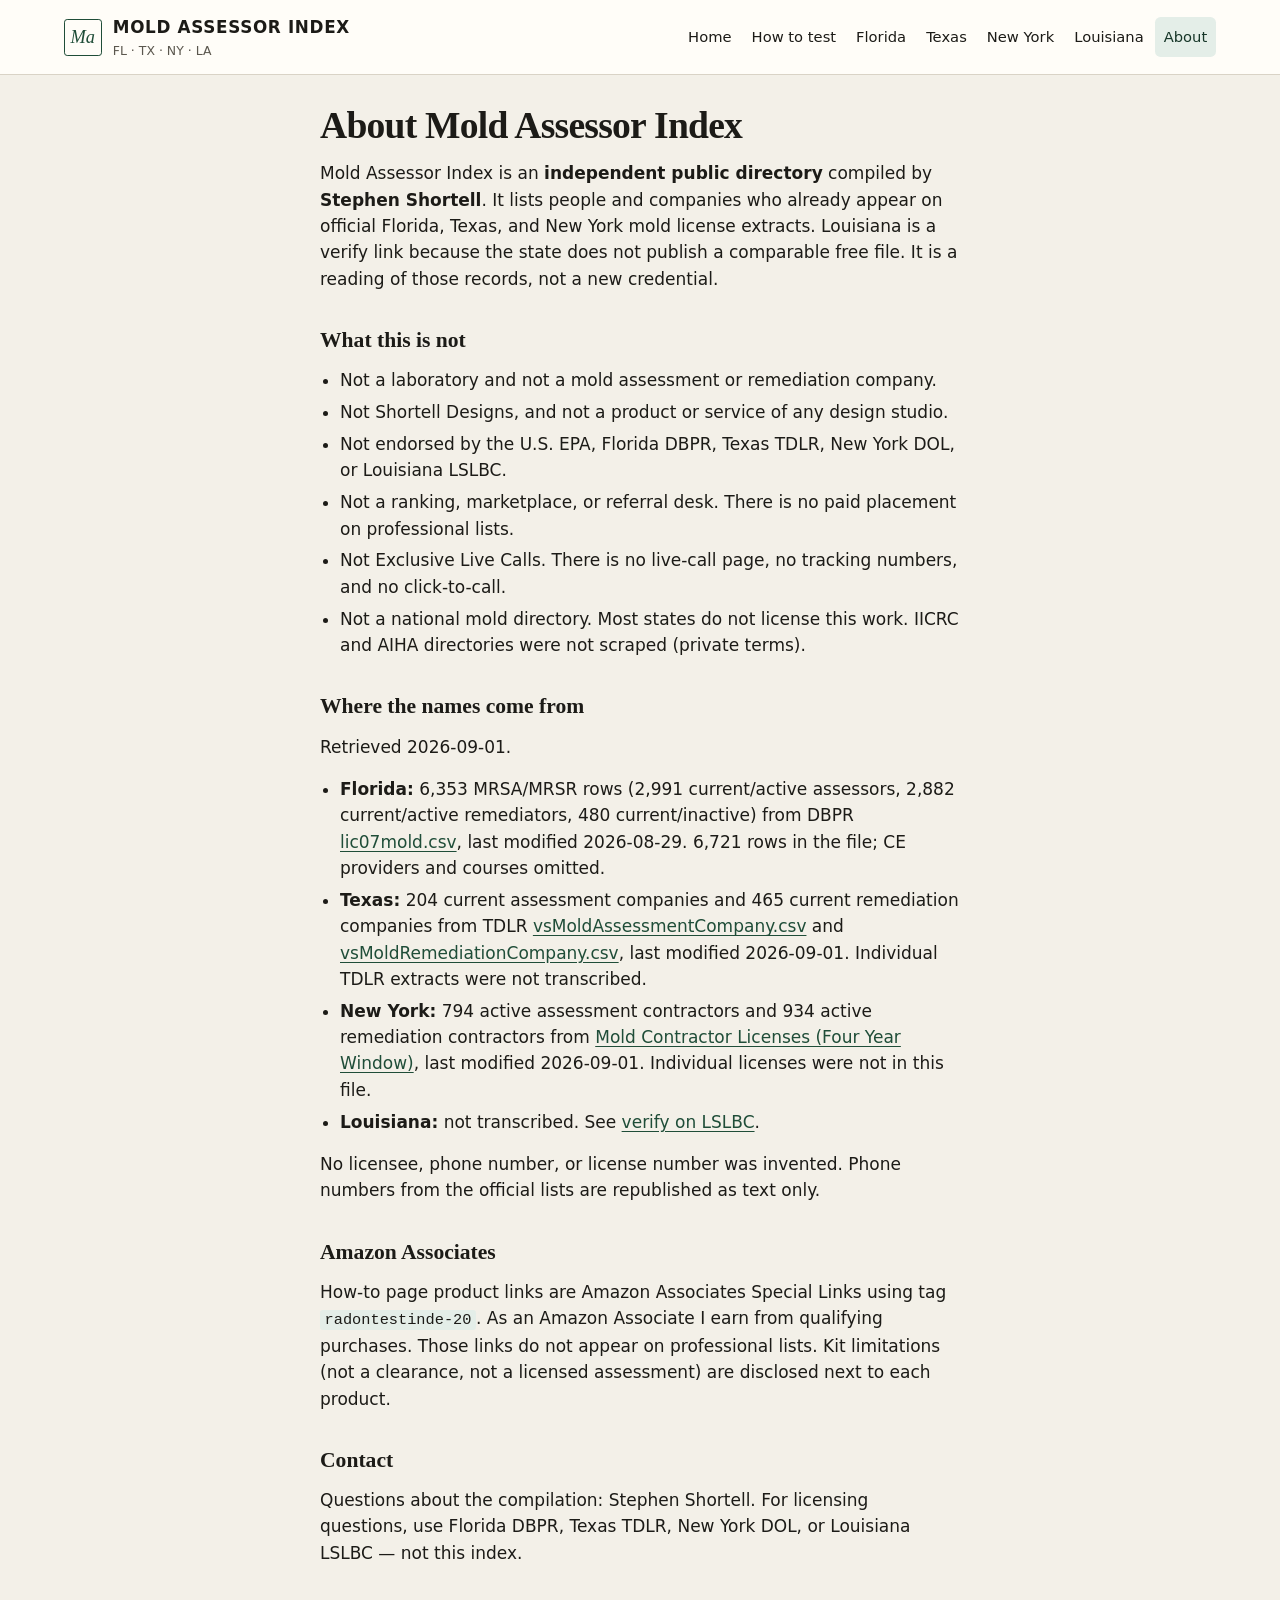
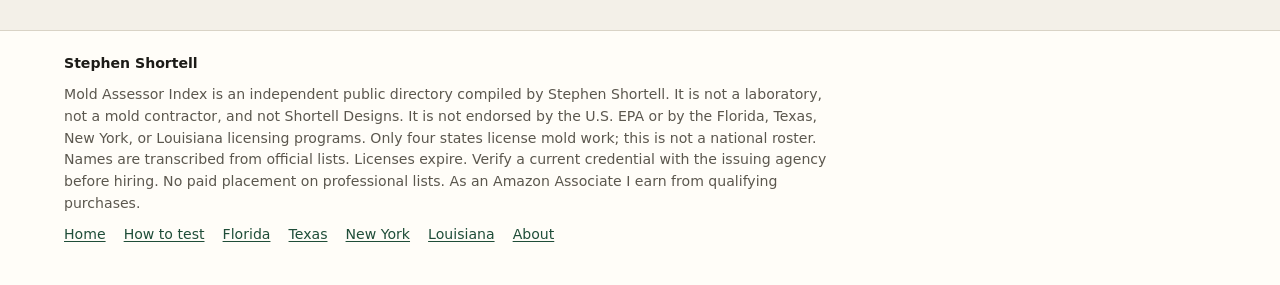
==== about.html @ bdb5ba62 "Stand up Mold Assessor Index as a public FL/TX/NY directory. Transcribe official mold license extrac" ====
<!DOCTYPE html>
<html lang="en">
<head>
  <meta charset="utf-8">
  <meta name="viewport" content="width=device-width, initial-scale=1">
  <title>About — Mold Assessor Index</title>
  <meta name="description" content="Independent mold-assessor directory compiled by Stephen Shortell from official FL, TX, and NY lists. Louisiana is verify-only. Not a contractor, not EPA-endorsed.">
  <link rel="stylesheet" href="css/style.css">
</head>
<body>
  <a class="skip" href="#main">Skip to content</a>
  <header class="site-header">
    <div class="header-inner">
      <a class="brand" href="index.html">
        <span class="brand-mark" aria-hidden="true">Ma</span>
        <span class="brand-text">
          <span class="brand-name">Mold Assessor Index</span>
          <span class="brand-sub">FL · TX · NY · LA</span>
        </span>
      </a>
      <nav aria-label="Primary">
        <a href="index.html">Home</a>
        <a href="how-to.html">How to test</a>
        <a href="florida.html">Florida</a>
        <a href="texas.html">Texas</a>
        <a href="new-york.html">New York</a>
        <a href="louisiana.html">Louisiana</a>
        <a href="about.html" aria-current="page">About</a>
      </nav>
    </div>
  </header>
  <main id="main">
    <article class="wrap-prose prose">

      <h1>About Mold Assessor Index</h1>
      <p>Mold Assessor Index is an <strong>independent public directory</strong> compiled by <strong>Stephen Shortell</strong>. It lists people and companies who already appear on official Florida, Texas, and New York mold license extracts. Louisiana is a verify link because the state does not publish a comparable free file. It is a reading of those records, not a new credential.</p>
      <h2>What this is not</h2>
      <ul>
        <li>Not a laboratory and not a mold assessment or remediation company.</li>
        <li>Not Shortell Designs, and not a product or service of any design studio.</li>
        <li>Not endorsed by the U.S. EPA, Florida DBPR, Texas TDLR, New York DOL, or Louisiana LSLBC.</li>
        <li>Not a ranking, marketplace, or referral desk. There is no paid placement on professional lists.</li>
        <li>Not Exclusive Live Calls. There is no live-call page, no tracking numbers, and no click-to-call.</li>
        <li>Not a national mold directory. Most states do not license this work. IICRC and AIHA directories were not scraped (private terms).</li>
      </ul>
      <h2>Where the names come from</h2>
      <p>Retrieved 2026-09-01.</p>
      <ul>
        <li><strong>Florida:</strong> 6,353 MRSA/MRSR rows (2,991 current/active assessors, 2,882 current/active remediators, 480 current/inactive) from DBPR <a href="https://www2.myfloridalicense.com/sto/file_download/extracts/lic07mold.csv">lic07mold.csv</a>, last modified 2026-08-29. 6,721 rows in the file; CE providers and courses omitted.</li>
        <li><strong>Texas:</strong> 204 current assessment companies and 465 current remediation companies from TDLR <a href="https://www.tdlr.texas.gov/dbproduction2/vsMoldAssessmentCompany.csv">vsMoldAssessmentCompany.csv</a> and <a href="https://www.tdlr.texas.gov/dbproduction2/vsMoldRemediationCompany.csv">vsMoldRemediationCompany.csv</a>, last modified 2026-09-01. Individual TDLR extracts were not transcribed.</li>
        <li><strong>New York:</strong> 794 active assessment contractors and 934 active remediation contractors from <a href="https://data.ny.gov/Economic-Development/Mold-Contractor-Licenses-Four-Year-Window-/ikqx-ispy">Mold Contractor Licenses (Four Year Window)</a>, last modified 2026-09-01. Individual licenses were not in this file.</li>
        <li><strong>Louisiana:</strong> not transcribed. See <a href="louisiana.html">verify on LSLBC</a>.</li>
      </ul>
      <p>No licensee, phone number, or license number was invented. Phone numbers from the official lists are republished as text only.</p>
      <h2>Amazon Associates</h2>
      <p>How-to page product links are Amazon Associates Special Links using tag <code>radontestinde-20</code>. As an Amazon Associate I earn from qualifying purchases. Those links do not appear on professional lists. Kit limitations (not a clearance, not a licensed assessment) are disclosed next to each product.</p>
      <h2>Contact</h2>
      <p>Questions about the compilation: Stephen Shortell. For licensing questions, use Florida DBPR, Texas TDLR, New York DOL, or Louisiana LSLBC — not this index.</p>

    </article>
  </main>
  <footer class="site-footer">
    <div class="wrap">
      <p class="byline">Stephen Shortell</p>
      <p>Mold Assessor Index is an independent public directory compiled by Stephen Shortell. It is not a laboratory, not a mold contractor, and not Shortell Designs. It is not endorsed by the U.S. EPA or by the Florida, Texas, New York, or Louisiana licensing programs. Only four states license mold work; this is not a national roster. Names are transcribed from official lists. Licenses expire. Verify a current credential with the issuing agency before hiring. No paid placement on professional lists. As an Amazon Associate I earn from qualifying purchases.</p>
      <p class="foot-nav"><a href="index.html">Home</a> <a href="how-to.html">How to test</a> <a href="florida.html">Florida</a> <a href="texas.html">Texas</a> <a href="new-york.html">New York</a> <a href="louisiana.html">Louisiana</a> <a href="about.html">About</a></p>
    </div>
  </footer>
</body>
</html>
---- css/style.css ----
/* Mold Assessor Index — same visual language as Radon Test Index / Lead Paint Index; mobile-first, calm, no tracking, no cookie wall */
:root {
  --bg: #f3f0e8;
  --bg-2: #fffdf8;
  --ink: #1c1b17;
  --muted: #5b574e;
  --line: #d9d3c6;
  --pine: #1f4d38;
  --pine-2: #163628;
  --sage: #e4eee8;
  --violet: #ece8f5;
  --violet-ink: #3a3160;
  --sand: #f3ead4;
  --sand-ink: #5a4718;
  --note: #f6efe0;
  --note-edge: #8a6d32;
  --focus: #1f4d38;
  --max: 72rem;
  --prose: 40rem;
  --radius: 0.35rem;
}

*,
*::before,
*::after {
  box-sizing: border-box;
}

html {
  scroll-behavior: smooth;
}

body {
  margin: 0;
  color: var(--ink);
  background: var(--bg);
  font-family: "Source Sans 3", "Segoe UI", system-ui, -apple-system, sans-serif;
  font-size: 1.0625rem;
  line-height: 1.55;
}

.skip {
  position: absolute;
  left: 0.75rem;
  top: -3rem;
  background: var(--pine);
  color: #fff;
  padding: 0.4rem 0.7rem;
  z-index: 20;
}
.skip:focus {
  top: 0.75rem;
}

a {
  color: var(--pine);
  text-underline-offset: 0.15em;
}
a:hover {
  color: var(--pine-2);
}
a:focus-visible,
button:focus-visible,
input:focus-visible {
  outline: 2px solid var(--focus);
  outline-offset: 2px;
}

.wrap {
  width: min(100% - 2rem, var(--max));
  margin-inline: auto;
}
.wrap-prose {
  width: min(100% - 2rem, var(--prose));
  margin-inline: auto;
}

/* Header */
.site-header {
  border-bottom: 1px solid var(--line);
  background: var(--bg-2);
}
.header-inner {
  width: min(100% - 2rem, var(--max));
  margin-inline: auto;
  padding: 0.9rem 0 0.85rem;
  display: flex;
  flex-wrap: wrap;
  gap: 0.75rem 1.5rem;
  align-items: center;
  justify-content: space-between;
}
.brand {
  display: flex;
  gap: 0.7rem;
  align-items: center;
  text-decoration: none;
  color: inherit;
}
.brand-mark {
  flex: none;
  width: 2.35rem;
  height: 2.35rem;
  display: grid;
  place-items: center;
  border: 1.5px solid var(--pine);
  border-radius: 0.2rem;
  color: var(--pine);
  font-family: Georgia, "Iowan Old Style", "Palatino Linotype", serif;
  font-style: italic;
  font-size: 1.15rem;
  line-height: 1;
}
.brand-text {
  display: flex;
  flex-direction: column;
  gap: 0.05rem;
}
.brand-name {
  font-weight: 700;
  letter-spacing: 0.04em;
  font-size: 1.05rem;
  text-transform: uppercase;
}
.brand-sub {
  font-size: 0.78rem;
  color: var(--muted);
}

nav {
  display: flex;
  flex-wrap: wrap;
  gap: 0.15rem 0.15rem;
}
nav a {
  text-decoration: none;
  color: var(--ink);
  padding: 0.3rem 0.55rem;
  border-radius: var(--radius);
  font-size: 0.92rem;
}
nav a:hover,
nav a[aria-current="page"] {
  background: var(--sage);
  color: var(--pine-2);
}

/* Main */
main {
  padding: 1.75rem 0 3rem;
}
h1 {
  font-family: Georgia, "Iowan Old Style", Palatino, serif;
  font-weight: 600;
  font-size: clamp(1.7rem, 3.5vw, 2.35rem);
  line-height: 1.2;
  margin: 0 0 0.6rem;
  letter-spacing: -0.02em;
}
h2 {
  font-family: Georgia, "Iowan Old Style", Palatino, serif;
  font-weight: 600;
  font-size: 1.35rem;
  margin: 2rem 0 0.6rem;
}
h3 {
  font-size: 1.05rem;
  margin: 1.4rem 0 0.4rem;
}
p {
  margin: 0 0 1rem;
}
.lede {
  font-size: 1.12rem;
  color: var(--muted);
  max-width: 40rem;
}

/* Home cards */
.grid {
  display: grid;
  gap: 1rem;
  margin: 1.5rem 0;
}
@media (min-width: 640px) {
  .grid.states {
    grid-template-columns: repeat(2, 1fr);
  }
  .grid.two {
    grid-template-columns: 1fr 1fr;
  }
}
@media (min-width: 960px) {
  .grid.states {
    grid-template-columns: repeat(4, 1fr);
  }
}
.card {
  background: var(--bg-2);
  border: 1px solid var(--line);
  border-radius: 0.5rem;
  padding: 1.1rem 1.15rem 1.2rem;
  text-decoration: none;
  color: inherit;
  display: block;
}
a.card:hover {
  border-color: var(--pine);
}
.card h2,
.card h3 {
  margin-top: 0;
}
.stat {
  font-variant-numeric: tabular-nums;
  font-size: 2rem;
  font-weight: 600;
  color: var(--pine);
  line-height: 1.1;
  margin: 0.2rem 0 0.35rem;
}
.stat small {
  display: block;
  font-size: 0.85rem;
  font-weight: 500;
  color: var(--muted);
  margin-top: 0.25rem;
}
.kicker {
  font-size: 0.75rem;
  letter-spacing: 0.08em;
  text-transform: uppercase;
  color: var(--muted);
  font-weight: 600;
}

/* Notes / callouts */
.note {
  background: var(--note);
  border-left: 3px solid var(--note-edge);
  padding: 0.85rem 1rem;
  margin: 1.1rem 0 1.4rem;
  border-radius: 0 0.35rem 0.35rem 0;
}
.note p:last-child {
  margin-bottom: 0;
}

ul.plain,
ol.plain {
  padding-left: 1.2rem;
}
.meta {
  color: var(--muted);
  font-size: 0.92rem;
}

/* Filters */
.filters {
  display: flex;
  flex-wrap: wrap;
  gap: 0.65rem 1rem;
  align-items: end;
  margin: 1rem 0 1.1rem;
  padding: 0.85rem 0;
  border-top: 1px solid var(--line);
  border-bottom: 1px solid var(--line);
  position: sticky;
  top: 0;
  background: var(--bg);
  z-index: 5;
}
.filters label.field {
  display: flex;
  flex-direction: column;
  gap: 0.25rem;
  font-size: 0.8rem;
  font-weight: 600;
  color: var(--muted);
  flex: 1 1 14rem;
}
.filters input[type="search"] {
  font: inherit;
  padding: 0.45rem 0.6rem;
  border: 1px solid var(--line);
  border-radius: var(--radius);
  background: var(--bg-2);
  color: var(--ink);
  width: 100%;
}
.pills {
  display: flex;
  flex-wrap: wrap;
  gap: 0.35rem;
}
.pills label {
  font-size: 0.88rem;
  border: 1px solid var(--line);
  background: var(--bg-2);
  border-radius: 999px;
  padding: 0.28rem 0.7rem;
  cursor: pointer;
}
.pills input {
  appearance: none;
  width: 0;
  height: 0;
  position: absolute;
}
.pills input:checked ~ span,
.pills label:has(input:checked) {
  background: var(--pine);
  color: #fff;
  border-color: var(--pine);
}
.pills label:has(input:focus-visible) {
  outline: 2px solid var(--focus);
  outline-offset: 2px;
}
.shown {
  font-size: 0.9rem;
  color: var(--muted);
  margin: 0 0 0.75rem;
}

/* Directory table */
.table-scroll {
  overflow-x: auto;
}
table.dir {
  width: 100%;
  border-collapse: collapse;
  background: var(--bg-2);
  font-size: 0.95rem;
}
table.dir th {
  text-align: left;
  font-size: 0.75rem;
  letter-spacing: 0.06em;
  text-transform: uppercase;
  color: var(--muted);
  font-weight: 600;
  padding: 0.55rem 0.7rem;
  border-bottom: 1px solid var(--line);
  background: #f7f4ec;
  position: sticky;
  top: 0;
}
table.dir td {
  padding: 0.65rem 0.7rem;
  border-bottom: 1px solid var(--line);
  vertical-align: top;
}
table.dir tbody tr:hover {
  background: #faf7f0;
}
.name {
  font-weight: 600;
}
.city {
  white-space: nowrap;
}
.cred,
.src {
  color: var(--muted);
  font-size: 0.88rem;
}
.svc {
  display: inline-block;
  font-size: 0.78rem;
  font-weight: 600;
  letter-spacing: 0.02em;
  padding: 0.12rem 0.45rem;
  border-radius: 999px;
  white-space: nowrap;
}
.svc-m {
  background: var(--sage);
  color: var(--pine-2);
}
.svc-x {
  background: var(--violet);
  color: var(--violet-ink);
}
.svc-b {
  background: var(--sand);
  color: var(--sand-ink);
}

@media (max-width: 720px) {
  table.dir,
  table.dir thead,
  table.dir tbody,
  table.dir th,
  table.dir td,
  table.dir tr {
    display: block;
  }
  table.dir thead {
    display: none;
  }
  table.dir tr.pro {
    background: var(--bg-2);
    border: 1px solid var(--line);
    border-radius: 0.45rem;
    padding: 0.75rem 0.85rem 0.85rem;
    margin-bottom: 0.65rem;
  }
  table.dir td {
    border: 0;
    padding: 0.15rem 0;
  }
  table.dir td::before {
    content: attr(data-label);
    display: block;
    font-size: 0.7rem;
    letter-spacing: 0.06em;
    text-transform: uppercase;
    color: var(--muted);
    font-weight: 600;
    margin-bottom: 0.05rem;
  }
  table.dir td.name-cell::before {
    content: none;
  }
  table.dir td:empty,
  table.dir td.omit {
    display: none;
  }
  .city {
    white-space: normal;
  }
}

/* Prose pages */
.prose h1 {
  margin-bottom: 0.75rem;
}
.prose hr {
  border: 0;
  border-top: 1px solid var(--line);
  margin: 1.75rem 0;
}
.prose code {
  font-size: 0.9em;
  background: var(--sage);
  padding: 0.05em 0.3em;
  border-radius: 0.2rem;
}
.prose ul,
.prose ol {
  padding-left: 1.25rem;
  margin: 0 0 1rem;
}
.prose li {
  margin-bottom: 0.35rem;
}

/* Footer */
.site-footer {
  border-top: 1px solid var(--line);
  background: var(--bg-2);
  padding: 1.4rem 0 2rem;
  color: var(--muted);
  font-size: 0.88rem;
}
.site-footer .wrap {
  width: min(100% - 2rem, var(--max));
  margin-inline: auto;
}
.byline {
  color: var(--ink);
  font-weight: 600;
  margin-bottom: 0.4rem;
}
.site-footer p {
  margin: 0 0 0.55rem;
  max-width: 48rem;
}
.foot-nav {
  margin-top: 0.8rem;
}
.foot-nav a {
  margin-right: 0.85rem;
}

@media print {
  .site-header nav,
  .filters,
  .skip,
  .foot-nav {
    display: none;
  }
  body,
  .card,
  table.dir,
  .site-header,
  .site-footer {
    background: #fff;
  }
  a {
    color: inherit;
  }
}


/* === Trust / conversion pass (append) =====================================
   No webfonts, no photos, no Amazon chrome. Method-first kit cards.
   ======================================================================== */

nav a {
  min-height: 2.5rem;
  display: inline-flex;
  align-items: center;
}

/* Homepage: two jobs, stated before the roster. Not a storefront. */
.paths {
  display: grid;
  gap: 0.65rem;
  margin: 1.15rem 0 1.6rem;
}
@media (min-width: 640px) {
  .paths {
    grid-template-columns: 1fr 1fr;
  }
}
.paths-label {
  grid-column: 1 / -1;
  margin: 0;
  font-size: 0.75rem;
  letter-spacing: 0.08em;
  text-transform: uppercase;
  font-weight: 600;
  color: var(--muted);
}
a.path {
  display: block;
  background: var(--bg-2);
  border: 1px solid var(--line);
  border-left: 3px solid var(--pine);
  padding: 0.85rem 1rem;
  text-decoration: none;
  color: inherit;
  min-height: 2.75rem;
}
a.path:hover,
a.path:focus {
  border-color: var(--pine);
  color: inherit;
}
a.path strong {
  display: block;
  color: var(--pine-2);
  font-size: 1.02rem;
}
a.path span {
  display: block;
  color: var(--muted);
  font-size: 0.92rem;
  font-weight: 400;
  margin-top: 0.15rem;
}

.card-howto {
  border-top: 3px solid var(--pine);
}
.card-howto h2 {
  font-size: 1.2rem;
}

/* How-to page: two methods, then a quiet paid link. Not a shop. */
.kit-block {
  margin: 1.25rem 0 1.6rem;
  padding: 1rem 0 0.25rem;
  border-top: 1px solid var(--line);
}
.kit-lead {
  max-width: 40rem;
}
.kits {
  display: grid;
  gap: 0.85rem;
  margin: 0.85rem 0 1rem;
}
@media (min-width: 640px) {
  .kits { grid-template-columns: 1fr 1fr; }
}
.kit {
  background: var(--bg-2);
  border: 1px solid var(--line);
  padding: 0.95rem 1rem 1.05rem;
}
.kit h3 {
  margin: 0.15rem 0 0.4rem;
  font-family: Georgia, "Iowan Old Style", Palatino, serif;
  font-size: 1.15rem;
  font-weight: 600;
}
.kit p:last-child { margin-bottom: 0; }
a.kit-link {
  display: inline-flex;
  align-items: center;
  flex-wrap: wrap;
  gap: 0.35rem 0.5rem;
  min-height: 2.75rem;
  padding: 0.35rem 0;
  font-weight: 600;
  text-decoration: underline;
  text-underline-offset: 0.18em;
}
.paid {
  font-weight: 500;
  font-style: italic;
  color: var(--muted);
  font-size: 0.88em;
}

/* Mold Assessor Index — extras */
.grid.three {
  display: grid;
  gap: 1rem;
}
@media (min-width: 640px) {
  .grid.three { grid-template-columns: repeat(3, 1fr); }
}
.kit.span-2 { grid-column: 1 / -1; }
@media (min-width: 640px) {
  .kits.three { grid-template-columns: 1fr 1fr 1fr; }
}
.rec {
  display: inline-block;
  font-size: 0.75rem;
  font-weight: 600;
  letter-spacing: 0.04em;
  text-transform: uppercase;
  padding: 0.12rem 0.45rem;
  border-radius: 999px;
  margin-bottom: 0.35rem;
}
.rec-yes { background: var(--sage); color: var(--pine-2); }
.rec-no { background: var(--sand); color: var(--sand-ink); }
.county {
  margin: 1.75rem 0 0.4rem;
  font-size: 0.8rem;
  letter-spacing: 0.08em;
  text-transform: uppercase;
  color: var(--muted);
}
.phone {
  font-variant-numeric: tabular-nums;
  white-space: nowrap;
}
.dup {
  font-size: 0.85rem;
  color: var(--muted);
  font-style: italic;
}
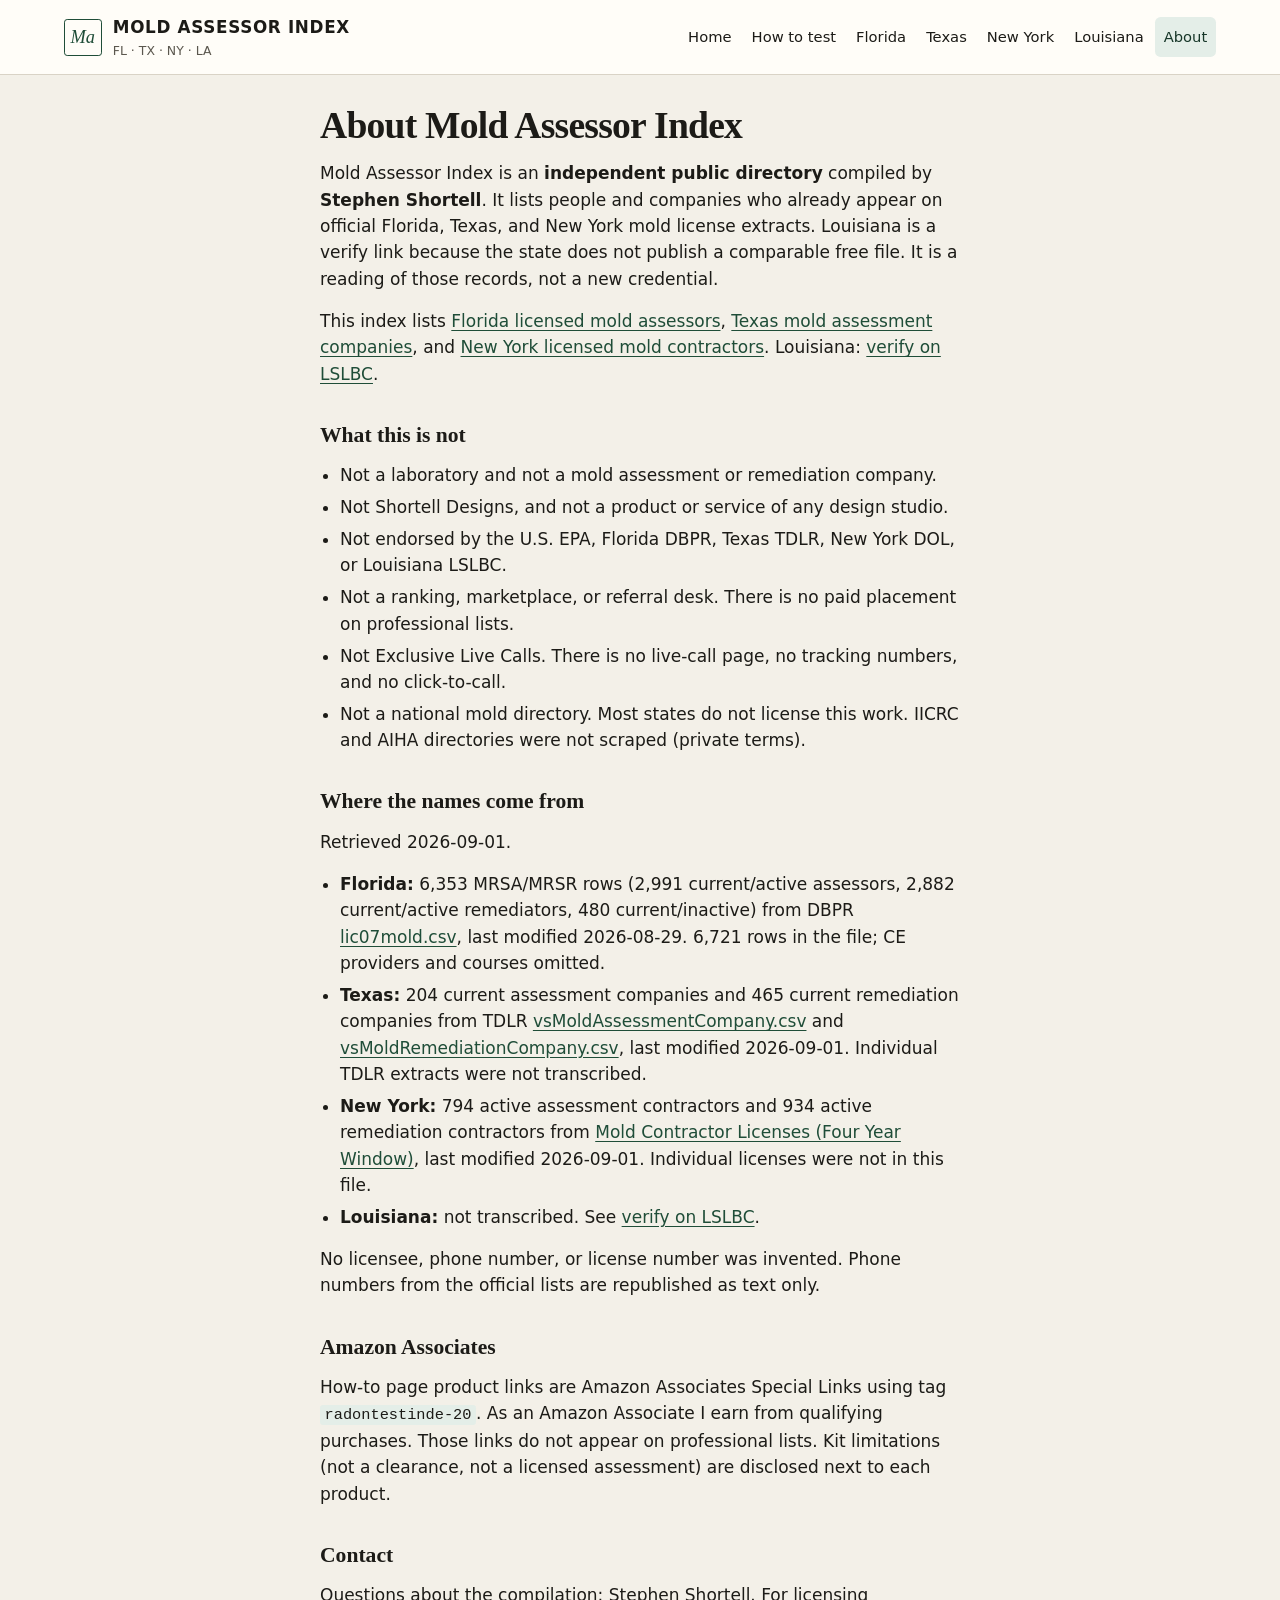
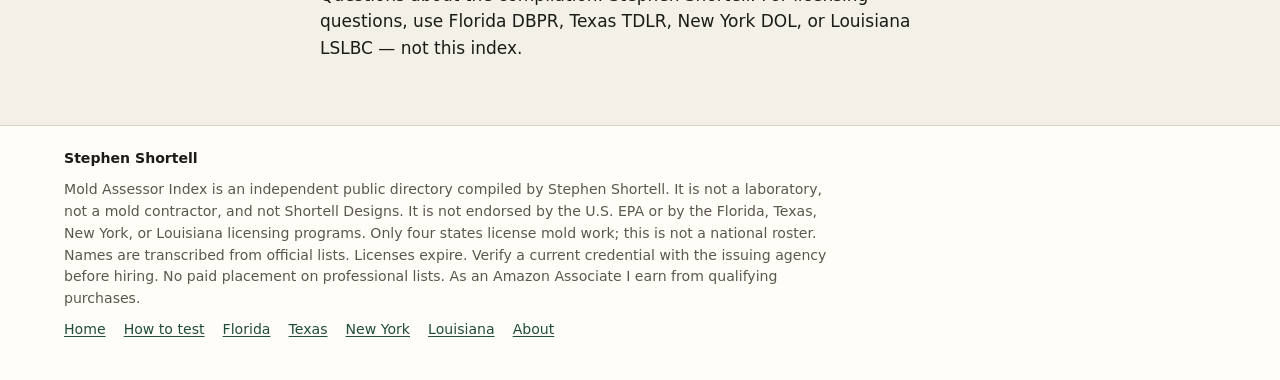
==== commit 60d813a1: "Add unique SEO titles, metas, and internal-link anchors." ====
--- a/about.html
+++ b/about.html
@@ -3,8 +3,8 @@
 <head>
   <meta charset="utf-8">
   <meta name="viewport" content="width=device-width, initial-scale=1">
-  <title>About — Mold Assessor Index</title>
-  <meta name="description" content="Independent mold-assessor directory compiled by Stephen Shortell from official FL, TX, and NY lists. Louisiana is verify-only. Not a contractor, not EPA-endorsed.">
+  <title>About Mold Assessor Index</title>
+  <meta name="description" content="Independent directory compiled by Stephen Shortell. Names transcribed from official Florida, Texas, and New York extracts. Louisiana is verify-only. Not a mold company. No paid placement.">
   <link rel="stylesheet" href="css/style.css">
 </head>
 <body>
@@ -34,6 +34,7 @@
 
       <h1>About Mold Assessor Index</h1>
       <p>Mold Assessor Index is an <strong>independent public directory</strong> compiled by <strong>Stephen Shortell</strong>. It lists people and companies who already appear on official Florida, Texas, and New York mold license extracts. Louisiana is a verify link because the state does not publish a comparable free file. It is a reading of those records, not a new credential.</p>
+      <p>This index lists <a href="florida.html">Florida licensed mold assessors</a>, <a href="texas.html">Texas mold assessment companies</a>, and <a href="new-york.html">New York licensed mold contractors</a>. Louisiana: <a href="louisiana.html">verify on LSLBC</a>.</p>
       <h2>What this is not</h2>
       <ul>
         <li>Not a laboratory and not a mold assessment or remediation company.</li>
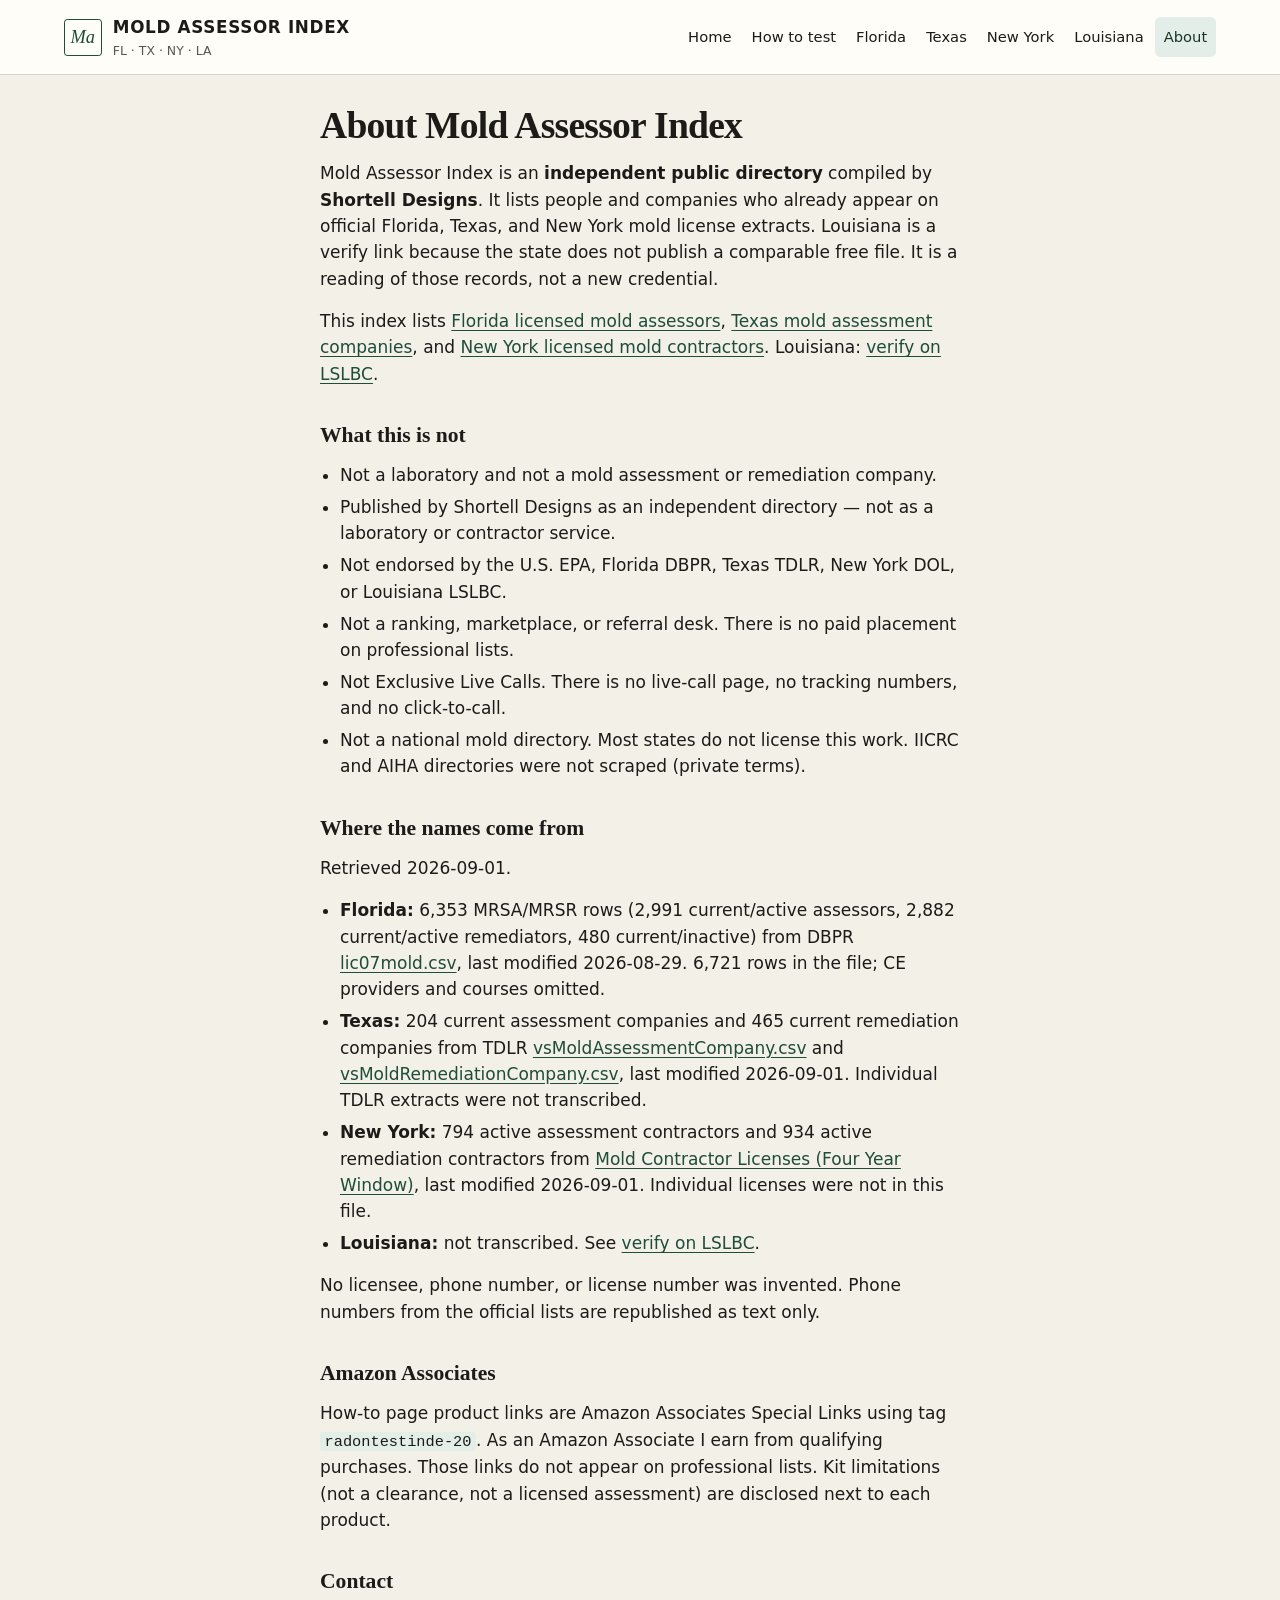
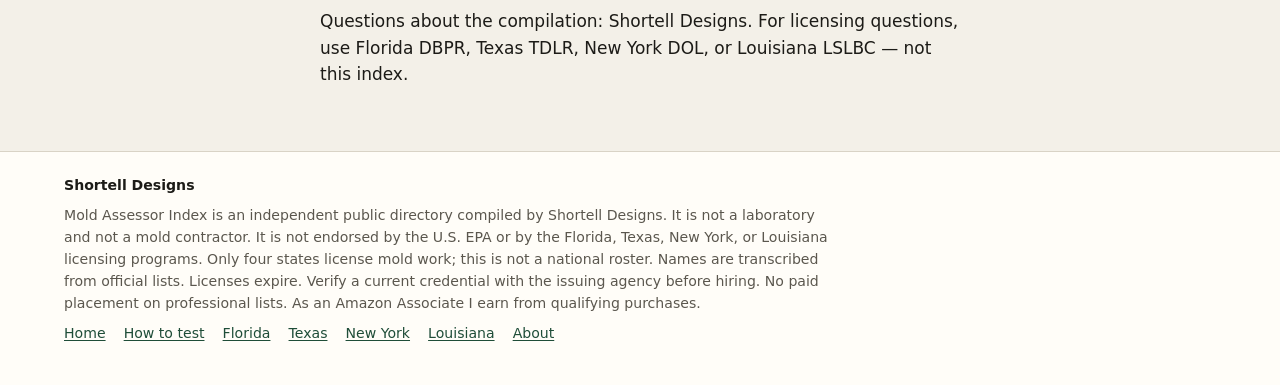
==== commit 09e03f47: "Use Shortell Designs as public byline." ====
--- a/about.html
+++ b/about.html
@@ -4,7 +4,7 @@
   <meta charset="utf-8">
   <meta name="viewport" content="width=device-width, initial-scale=1">
   <title>About Mold Assessor Index</title>
-  <meta name="description" content="Independent directory compiled by Stephen Shortell. Names transcribed from official Florida, Texas, and New York extracts. Louisiana is verify-only. Not a mold company. No paid placement.">
+  <meta name="description" content="Independent directory compiled by Shortell Designs. Names transcribed from official Florida, Texas, and New York extracts. Louisiana is verify-only. Not a mold company. No paid placement.">
   <link rel="stylesheet" href="css/style.css">
 </head>
 <body>
@@ -33,12 +33,12 @@
     <article class="wrap-prose prose">
 
       <h1>About Mold Assessor Index</h1>
-      <p>Mold Assessor Index is an <strong>independent public directory</strong> compiled by <strong>Stephen Shortell</strong>. It lists people and companies who already appear on official Florida, Texas, and New York mold license extracts. Louisiana is a verify link because the state does not publish a comparable free file. It is a reading of those records, not a new credential.</p>
+      <p>Mold Assessor Index is an <strong>independent public directory</strong> compiled by <strong>Shortell Designs</strong>. It lists people and companies who already appear on official Florida, Texas, and New York mold license extracts. Louisiana is a verify link because the state does not publish a comparable free file. It is a reading of those records, not a new credential.</p>
       <p>This index lists <a href="florida.html">Florida licensed mold assessors</a>, <a href="texas.html">Texas mold assessment companies</a>, and <a href="new-york.html">New York licensed mold contractors</a>. Louisiana: <a href="louisiana.html">verify on LSLBC</a>.</p>
       <h2>What this is not</h2>
       <ul>
         <li>Not a laboratory and not a mold assessment or remediation company.</li>
-        <li>Not Shortell Designs, and not a product or service of any design studio.</li>
+        <li>Published by Shortell Designs as an independent directory — not as a laboratory or contractor service.</li>
         <li>Not endorsed by the U.S. EPA, Florida DBPR, Texas TDLR, New York DOL, or Louisiana LSLBC.</li>
         <li>Not a ranking, marketplace, or referral desk. There is no paid placement on professional lists.</li>
         <li>Not Exclusive Live Calls. There is no live-call page, no tracking numbers, and no click-to-call.</li>
@@ -56,14 +56,14 @@
       <h2>Amazon Associates</h2>
       <p>How-to page product links are Amazon Associates Special Links using tag <code>radontestinde-20</code>. As an Amazon Associate I earn from qualifying purchases. Those links do not appear on professional lists. Kit limitations (not a clearance, not a licensed assessment) are disclosed next to each product.</p>
       <h2>Contact</h2>
-      <p>Questions about the compilation: Stephen Shortell. For licensing questions, use Florida DBPR, Texas TDLR, New York DOL, or Louisiana LSLBC — not this index.</p>
+      <p>Questions about the compilation: Shortell Designs. For licensing questions, use Florida DBPR, Texas TDLR, New York DOL, or Louisiana LSLBC — not this index.</p>
 
     </article>
   </main>
   <footer class="site-footer">
     <div class="wrap">
-      <p class="byline">Stephen Shortell</p>
-      <p>Mold Assessor Index is an independent public directory compiled by Stephen Shortell. It is not a laboratory, not a mold contractor, and not Shortell Designs. It is not endorsed by the U.S. EPA or by the Florida, Texas, New York, or Louisiana licensing programs. Only four states license mold work; this is not a national roster. Names are transcribed from official lists. Licenses expire. Verify a current credential with the issuing agency before hiring. No paid placement on professional lists. As an Amazon Associate I earn from qualifying purchases.</p>
+      <p class="byline">Shortell Designs</p>
+      <p>Mold Assessor Index is an independent public directory compiled by Shortell Designs. It is not a laboratory and not a mold contractor. It is not endorsed by the U.S. EPA or by the Florida, Texas, New York, or Louisiana licensing programs. Only four states license mold work; this is not a national roster. Names are transcribed from official lists. Licenses expire. Verify a current credential with the issuing agency before hiring. No paid placement on professional lists. As an Amazon Associate I earn from qualifying purchases.</p>
       <p class="foot-nav"><a href="index.html">Home</a> <a href="how-to.html">How to test</a> <a href="florida.html">Florida</a> <a href="texas.html">Texas</a> <a href="new-york.html">New York</a> <a href="louisiana.html">Louisiana</a> <a href="about.html">About</a></p>
     </div>
   </footer>
